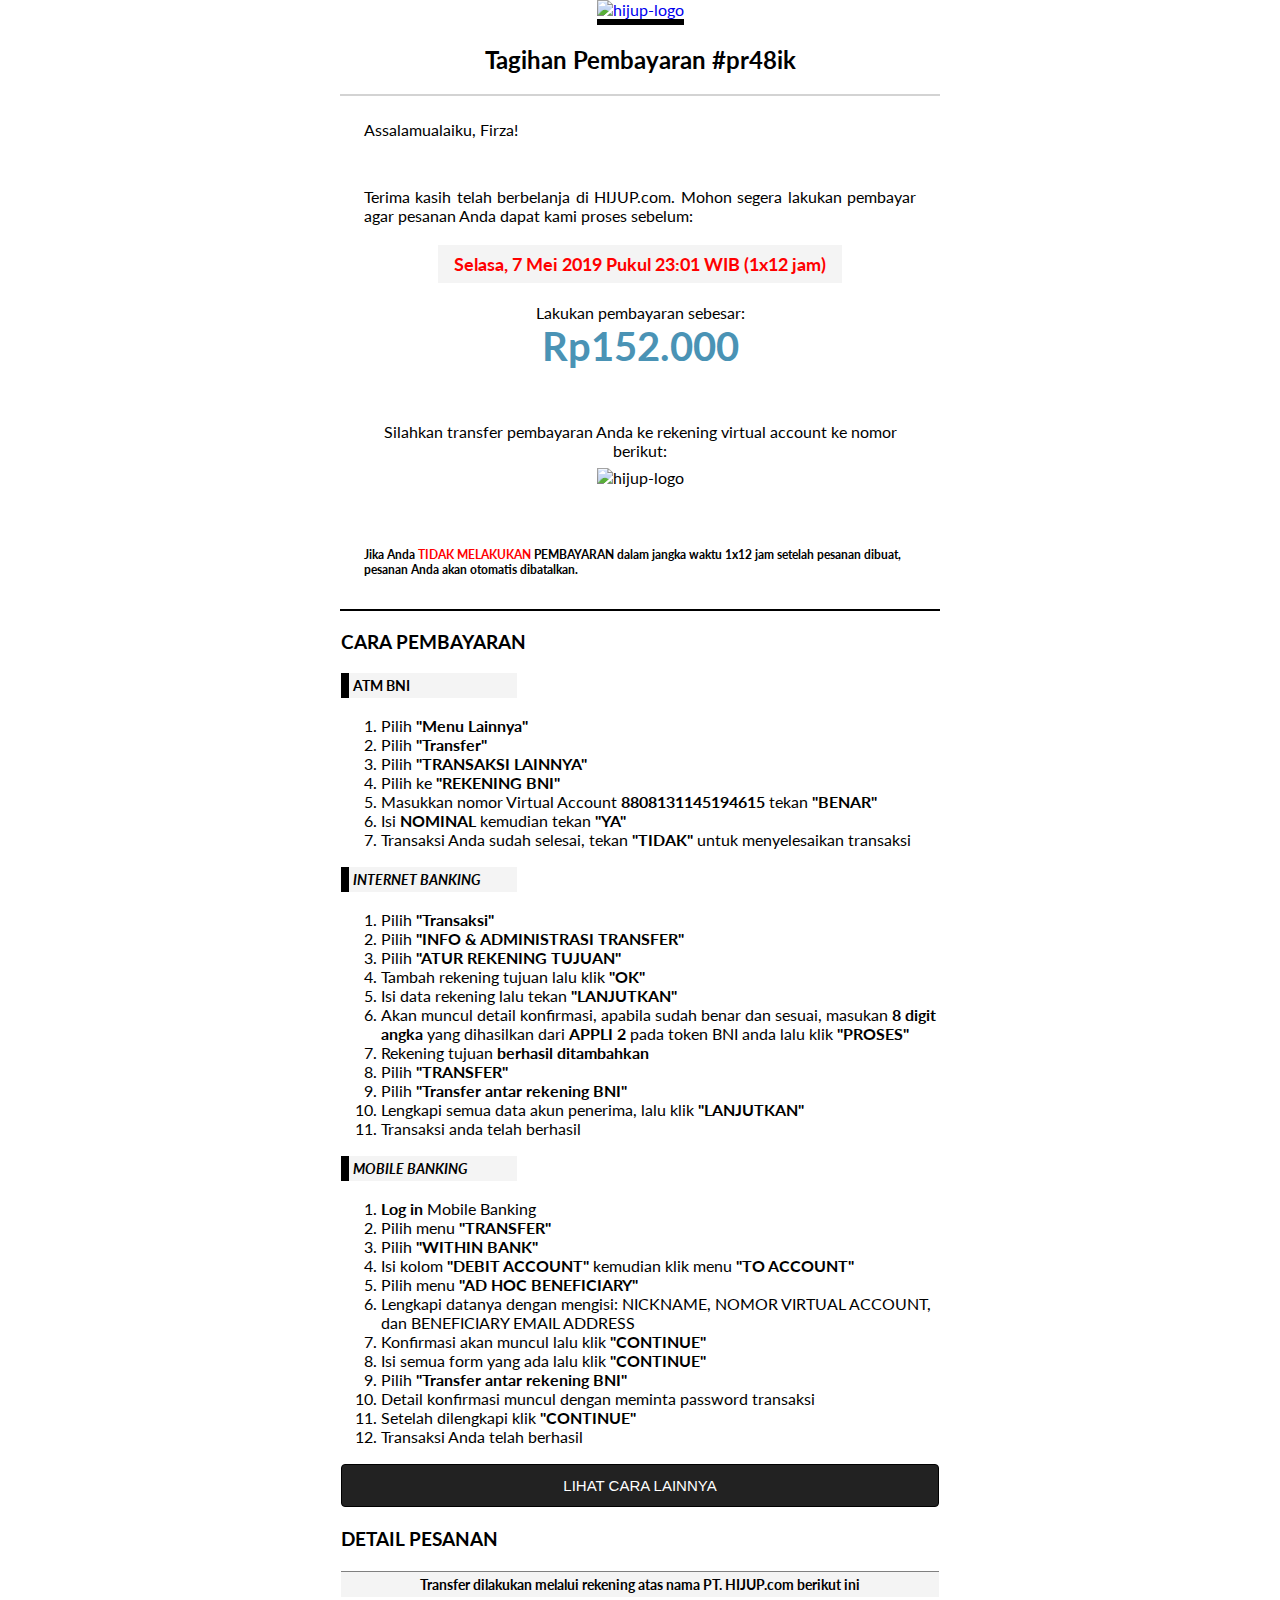
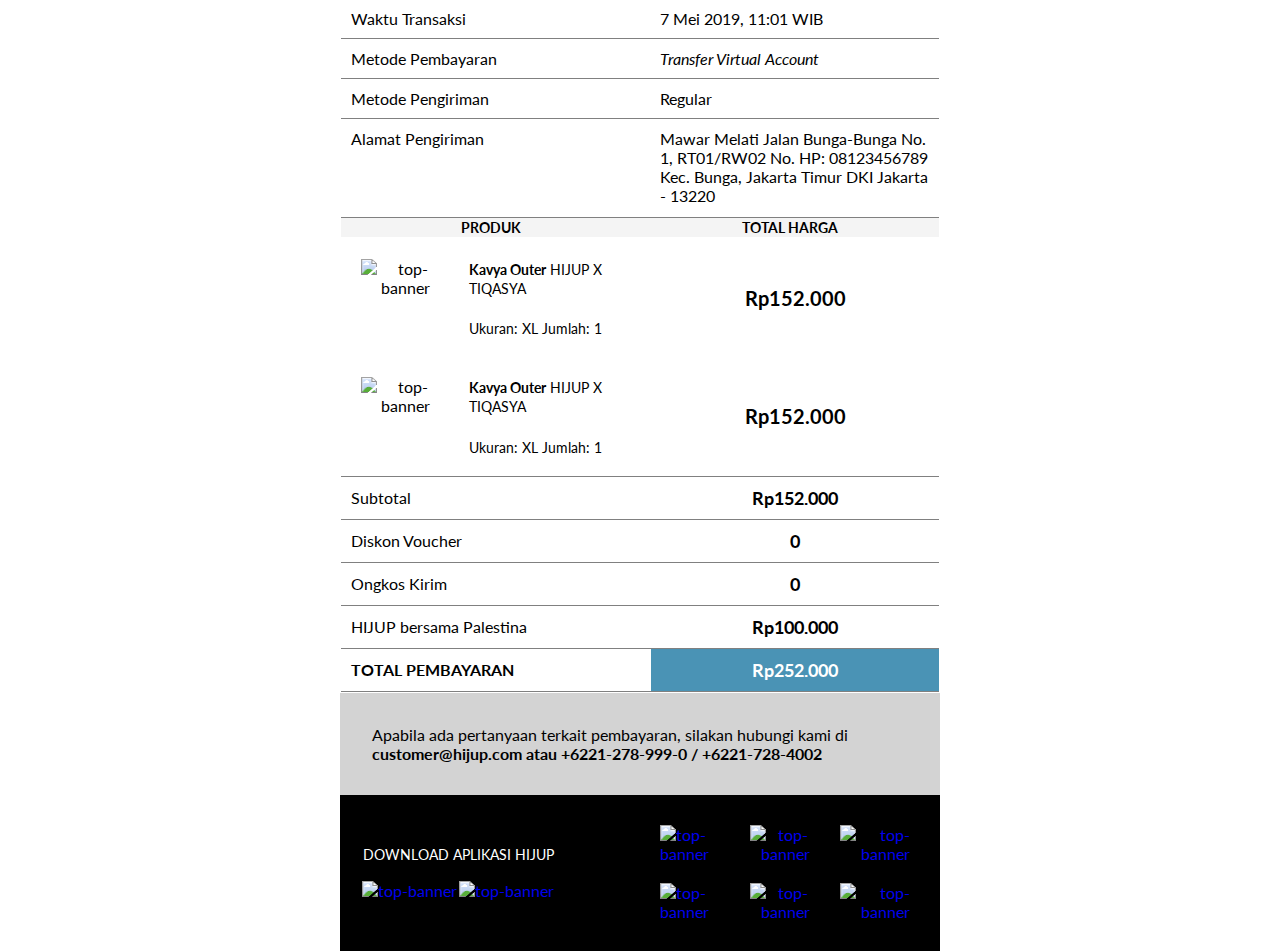
==== new_bank_transfer/bni-va-email.html @ e699a52a "redesign VA email confirmation" ====
<!DOCTYPE html>
<html lang="en" xmlns="http://www.w3.org/1999/xhtml" xmlns:v="urn:schemas-microsoft-com:vml" xmlns:o="urn:schemas-microsoft-com:office:office">

<head>
	<meta charset="utf-8">
	<meta name="viewport" content="width=device-width">
	<meta http-equiv="X-UA-Compatible" content="IE=edge">
	<meta name="x-apple-disable-message-reformatting">
	<title></title>
	<link href="https://fonts.googleapis.com/css?family=Lato:400,700&display=swap" rel="stylesheet">

	<style>
		
		html,
		body {
			margin: 0 auto !important;
			padding: 0 !important;
			height: 100% !important;
			width: 100% !important;
			font-family: sans-serif;
		}

		
		* {
			-ms-text-size-adjust: 100%;
			-webkit-text-size-adjust: 100%;
		}

		
		div[style*="margin: 16px 0"] {
			margin: 0 !important;
		}

		
		table,
		td {
			mso-table-lspace: 0pt !important;
			mso-table-rspace: 0pt !important;
		}

		
		table {
			border-spacing: 0 !important;
			border-collapse: collapse !important;
			table-layout: fixed !important;
			margin: 0 auto !important;
		}

		table table table {
			table-layout: auto;
		}

		
		a {
			text-decoration: none;
		}

		
		img {
			-ms-interpolation-mode: bicubic;
		}

		
		*[x-apple-data-detectors],
		/* iOS */
		.unstyle-auto-detected-links *,
		.aBn {
			border-bottom: 0 !important;
			cursor: default !important;
			color: inherit !important;
			text-decoration: none !important;
			font-size: inherit !important;
			font-family: inherit !important;
			font-weight: inherit !important;
			line-height: inherit !important;
		}
		
		.im {
			color: inherit !important;
		}

		.a6S {
			display: none !important;
			opacity: 0.01 !important;
		}

		/* If the above doesn't work, add a .g-img class to any image in question. */
		img.g-img+div {
			display: none !important;
		}

		@media only screen and (min-device-width: 320px) and (max-device-width: 374px) {
			u~div .email-container {
				min-width: 320px !important;
			}
		}

		
		@media only screen and (min-device-width: 375px) and (max-device-width: 413px) {
			u~div .email-container {
				min-width: 375px !important;
			}
		}

		
		@media only screen and (min-device-width: 414px) {
			u~div .email-container {
				min-width: 414px !important;
			}
		}
	</style>

	<style>

		* {
			font-family: 'Lato', sans-serif;
		}
		
		.button-td,
		.button-a {
			transition: all 100ms ease-in;
		}

		.button-td-primary:hover,
		.button-a-primary:hover {
			background: #555555 !important;
			border-color: #555555 !important;
		}

		
		@media screen and (max-width: 600px) {

			.email-container {
				width: 100% !important;
				margin: auto !important;
			}

			
			.fluid {
				max-width: 100% !important;
				height: auto !important;
				margin-left: auto !important;
				margin-right: auto !important;
			}

			
			.stack-column,
			.stack-column-center {
				display: block !important;
				width: 100% !important;
				max-width: 100% !important;
				direction: ltr !important;
			}

			
			.stack-column-center {
				text-align: center !important;
			}

			
			.center-on-narrow {
				text-align: center !important;
				display: block !important;
				margin-left: auto !important;
				margin-right: auto !important;
				float: none !important;
			}

			table.center-on-narrow {
				display: inline-block !important;
			}
			
				/* why i give every p a 17px? */
			/* .email-container p {
				font-size: 17px !important; 
			} */
		}
	</style>


</head>

<body width="100%" style="margin: 0; padding: 0 !important; mso-line-height-rule: exactly; background-color: #222222;">
	<center style="width: 100%; background-color: #FFFFFF;">
		<!-- Email Header : BEGIN -->
		<table align="center" role="presentation" cellspacing="0" cellpadding="0" border="0" width="600" style="margin: 0 auto;"
		 class="email-container">
			<tr>
				<table align="center" role="presentation" cellspacing="0" cellpadding="0" border="0" style="border-bottom: 6px solid black;">
					<tr>
						<td style="text-align: center;">
							<a href="https://www.hijup.com/id/" target="_blank">
								<img src="https://asset.hijup.com/image/upload/v1539166264/email/hijup-logo-email-reminder.png" alt="hijup-logo"
							 style="max-width: 100%; height: auto;">
							</a>
						</td>
					</tr>
				</table>
			</tr>
		</table>
		<table align="center" role="presentation" cellspacing="0" cellpadding="0" border="0" width="600" style="margin: 0 auto; border-bottom: 2px solid lightgrey;"
		 class="email-container">
			<tr>
				<td style="text-align: center;">
					<h2>Tagihan Pembayaran #pr48ik</h2>
				</td>
			</tr>
		</table> 
		<!-- Email Header : END -->

		<!-- Email Body Greeting : START -->
		<table align="center" role="presentation" cellspacing="0" cellpadding="24" border="0" width="600" style="margin: 0 auto; border-bottom: 2px solid black;"
		 class="email-container">
			<tr>
				<td>Assalamualaiku, Firza!</td>
			</tr>
			<tr>
				<td style="text-align: justify;">Terima kasih telah berbelanja di HIJUP.com. Mohon segera lakukan pembayar agar pesanan Anda dapat kami proses sebelum:</td>
			</tr>
			<tr>
				<td style="text-align: center; color: red; font-size: 18px; font-weight: bold; padding: 4px 8px;">
					<span style="background-color: #f4f4f4; padding: 8px 16px;">Selasa, 7 Mei 2019 Pukul 23:01 WIB (1x12 jam)</span>
				</td>
			</tr>
			<tr>
				<td style="text-align: center;">
					Lakukan pembayaran sebesar:<br>
					<span style="color: #4a93b5; font-size: 40px; font-weight: bold;">Rp152.000<span>
				</td>
      </tr>
      <tr>
        <td>
          <div>
              <table class="table-bank-accounts" cellpadding="4">
                <tr>
                  <td align="center">
                    Silahkan transfer pembayaran Anda ke rekening virtual account ke nomor berikut:
                  </td>
                </tr>
                <tr>
                  <td align="center">
                    <img src="https://asset.hijup.com/image/upload/v1563267420/email/bank-logos/bni-va-acc-number.png" alt="hijup-logo"
                    style="max-width: 100%; height: auto;">
                  </td>
                </tr>
              </table>
            </div>
        </td>
      </tr>
      <tr>
        <td style="padding-top: 32px; padding-bottom: 32px; font-weight: bold; font-size: 12px;">
          Jika Anda <span style="color: red;">TIDAK MELAKUKAN</span> PEMBAYARAN dalam jangka waktu 1x12 jam setelah pesanan dibuat, pesanan Anda akan otomatis dibatalkan.
        </td>
      </tr>
		</table>
    <!-- Email Body Greeting : END -->
    
    <!-- Virtual Account Payment Step : START -->

    <table align="center" role="presentation" cellspacing="0" border="0" width="600" style="margin: 0 auto;"
     class="email-container">
      <tr>
        <td>
          <h3>CARA PEMBAYARAN</h3>
        </td>
      </tr>
      <!-- BNI ATM -->
      <tr>
        <td>
          <div>
            <table align="left">
              <tr>
                <td style="background-color: black; color: white; padding: 4px 4px;"></td>
                <td width="160" style="background-color: #f4f4f4; font-size: 14px; font-weight: bold; padding: 4px 4px;">ATM BNI</td>
              </tr>
            </table>
          </div>
        </td>
      </tr>
      <tr>
        <td>
          <ol>
            <li>Pilih <b>"Menu Lainnya"</b></li>
            <li>Pilih <b>"Transfer"</b></li>
            <li>Pilih <b>"TRANSAKSI LAINNYA"</b></li>
            <li>Pilih ke <b>"REKENING BNI"</b></li>
            <li>Masukkan nomor Virtual Account <b>8808131145194615</b> tekan <b>"BENAR"</b></li>
            <li>Isi <b>NOMINAL</b> kemudian tekan <b>"YA"</b></li>
            <li>Transaksi Anda sudah selesai, tekan <b>"TIDAK"</b> untuk menyelesaikan transaksi</li>
          </ol>
        </td>
      </tr>
      <!-- INTERNET BANKING -->
      <tr>
        <td>
          <div>
            <table align="left">
              <tr>
                <td style="background-color: black; color: white; padding: 4px 4px;"></td>
                <td width="160" style="background-color: #f4f4f4; font-size: 14px; font-weight: bold; padding: 4px 4px;"><i>INTERNET BANKING</i></td>
              </tr>
            </table>
          </div>
        </td>
      </tr>
      <tr>
        <td>
          <ol>
            <li>Pilih <b>"Transaksi"</b></li>
            <li>Pilih <b>"INFO & ADMINISTRASI TRANSFER"</b></li>
            <li>Pilih <b>"ATUR REKENING TUJUAN"</b></li>
            <li>Tambah rekening tujuan lalu klik <b>"OK"</b></li>
            <li>Isi data rekening lalu tekan <b>"LANJUTKAN"</b></li>
            <li>Akan muncul detail konfirmasi, apabila sudah benar dan sesuai, masukan <b>8 digit angka</b> yang dihasilkan dari <b>APPLI 2</b> pada token BNI anda lalu klik <b>"PROSES"</b></li>
            <li>Rekening tujuan <b>berhasil ditambahkan</b></li>
            <li>Pilih <b>"TRANSFER"</b></li>
            <li>Pilih <b>"Transfer antar rekening BNI"</b></li>
            <li>Lengkapi semua data akun penerima, lalu klik <b>"LANJUTKAN"</b></li>
            <li>Transaksi anda telah berhasil</li>
          </ol>
        </td>
      </tr>
      <!-- INTERNET BANKING -->
      <tr>
        <td>
          <div>
            <table align="left">
              <tr>
                <td style="background-color: black; color: white; padding: 4px 4px;"></td>
                <td width="160" style="background-color: #f4f4f4; font-size: 14px; font-weight: bold; padding: 4px 4px;"><i>MOBILE BANKING</i></td>
              </tr>
            </table>
          </div>
        </td>
      </tr>
      <tr>
        <td>
          <ol>
            <li><b>Log in</b> Mobile Banking</li>
            <li>Pilih menu <b>"TRANSFER"</b></li>
            <li>Pilih <b>"WITHIN BANK"</b></li>
            <li>Isi kolom <b>"DEBIT ACCOUNT"</b> kemudian klik menu <b>"TO ACCOUNT"</b></li>
            <li>Pilih menu <b>"AD HOC BENEFICIARY"</b></li>
            <li>Lengkapi datanya dengan mengisi: NICKNAME, NOMOR VIRTUAL ACCOUNT, dan BENEFICIARY EMAIL ADDRESS</li>
            <li>Konfirmasi akan muncul lalu klik <b>"CONTINUE"</b></li>
            <li>Isi semua form yang ada lalu klik <b>"CONTINUE"</b></li>
            <li>Pilih <b>"Transfer antar rekening BNI"</b></li>
            <li>Detail konfirmasi muncul dengan meminta password transaksi</li>
            <li>Setelah dilengkapi klik <b>"CONTINUE"</b></li>
            <li>Transaksi Anda telah berhasil</li>
          </ol>
        </td>
      </tr>
      <tr>
        <td style="text-align: center;">
          <a class="button-td button-td-primary" href="#" style="background: #222222; border: 1px solid #000000; font-family: sans-serif; font-size: 15px; line-height: 15px; text-decoration: none; padding: 13px 17px; color: #ffffff; display: block; border-radius: 4px;">
            LIHAT CARA LAINNYA
          </a>
        </td>
      </tr>

    </table>

    <!-- Virtual Account Payment Step : END -->

		<!-- Order Detail : START -->
		<table align="center" role="presentation" cellspacing="0" border="0" width="600" style="margin: 0 auto;"
		 class="email-container">
			<tr>
				<td>
					<h3>DETAIL PESANAN</h3>
				</td>
			</tr>
			<tr>
				<td>
					<div>
						<table style="width: 100%; text-align: center;">
							<tr>
								<td style="background-color: #f4f4f4; font-size: 14px; font-weight: bold; padding: 4px 4px; border-top: 1px solid gray;">Transfer dilakukan melalui rekening atas nama PT. HIJUP.com berikut ini</td>
							</tr>
						</table>
					</div>
				</td>
			</tr>
			<tr>
				<td>
					<div>
						<table class="table-bank-accounts" cellpadding="10">
							<tr style="border-bottom: 1px solid gray;">
								<td style="width: 50%;">
									Waktu Transaksi
								<td>
								<td style="width: 50%">
									7 Mei 2019, 11:01 WIB
								</td>
							</tr>
							<tr style="border-bottom: 1px solid gray;">
								<td style="width: 50%;">
									Metode Pembayaran
								<td>
								<td style="width: 50%;">
									<i>Transfer Virtual Account</i>
								</td>
							</tr>
							<tr style="border-bottom: 1px solid gray;">
								<td style="width: 50%;">
									Metode Pengiriman
								<td>
								<td style="width: 50%">
									Regular
								</td>
							</tr>
							<tr>
								<td style="width: 50%; vertical-align: top;">
									Alamat Pengiriman
								<td>
								<td style="width: 50%;">
									Mawar Melati Jalan Bunga-Bunga No. 1, RT01/RW02 No. HP: 08123456789 Kec. Bunga, Jakarta Timur DKI Jakarta - 13220
								</td>
							</tr>
						</table>
					</div>
				</td>
			</tr>
			<tr>
				<td>
					<div>
						<table style="width: 100%; text-align: center;">
							<tr style="background-color: #f4f4f4; font-size: 14px; font-weight: bold; padding: 4px 4px; border-top: 1px solid gray;">
								<th>PRODUK</th>
								<th>TOTAL HARGA</th>
							</tr>
						</table>
					</div>
				</td>
			</tr>
			<tr>
				<td>
					<div>
						<table class="table-bank-accounts" cellpadding="10">
							<!-- Product info and price : START -->
							<tr>
								<td style="width: 50%;">
									<div>
										<table style="display: block; margin: 0 !important;" cellpadding="10">
											<tr>
												<td width="40%" style="text-align: center; vertical-align: top;">
													<img src="https://asset.hijup.com/image/upload/v1539166264/email/customer_product_dummy_photo.png" alt="top-banner"
													 style="max-width: 100%; height: auto;">
												</td>
												<td width="60%" style="vertical-align: top;">
													<span style="font-size: 14px; font-weight: bold;">Kavya Outer</span>
													<span style="font-size: 14px;">HIJUP X TIQASYA</span>
													<h1></h1>
													<span style="font-size: 14px;">Ukuran: XL</span>
													<span style="font-size: 14px;">Jumlah: 1</span>
												</td>
											</tr>
										</table>
									</div>
								<td>
								<td style="width: 50%; font-size: 20px; font-weight: bold; text-align: center;">
									Rp152.000
								</td>
							</tr>
							<!-- Product info and price : END -->
							<!-- Product info and price : START -->
							<tr>
								<td style="width: 50%;">
									<div>
										<table style="display: block; margin: 0 !important;" cellpadding="10">
											<tr>
												<td width="40%" style="text-align: center; vertical-align: top;">
													<img src="https://asset.hijup.com/image/upload/v1539166264/email/customer_product_dummy_photo.png" alt="top-banner"
														style="max-width: 100%; height: auto;">
												</td>
												<td width="60%" style="vertical-align: top;">
													<span style="font-size: 14px; font-weight: bold;">Kavya Outer</span>
													<span style="font-size: 14px;">HIJUP X TIQASYA</span>
													<h1></h1>
													<span style="font-size: 14px;">Ukuran: XL</span>
													<span style="font-size: 14px;">Jumlah: 1</span>
												</td>
											</tr>
										</table>
									</div>
								<td>
								<td style="width: 50%; font-size: 20px; font-weight: bold; text-align: center;">
									Rp152.000
								</td>
							</tr>
							<!-- Product info and price : END -->
							<tr style="border-bottom: 1px solid gray; border-top: 1px solid gray;">
								<td style="width: 50%;">
									Subtotal
								<td>
								<td style="width: 50%; text-align: center;">
									<span style="font-size: 18px; font-weight: bold;">Rp152.000</span>
								</td>
							</tr>
							<tr style="border-bottom: 1px solid gray;">
								<td style="width: 50%;">
									Diskon Voucher
								<td>
								<td style="width: 50%; text-align: center;">
										<span style="font-size: 18px; font-weight: bold;">
											0
										</span>
								</td>
							</tr>
							<tr style="border-bottom: 1px solid gray;">
								<td style="width: 50%;">
									Ongkos Kirim
								<td>
								<td style="width: 50%; text-align: center;">
									<span style="font-size: 18px; font-weight: bold;">
										0
									</span>
								</td>
							</tr>
							<tr style="border-bottom: 1px solid gray;">
								<td style="width: 50%;">
									HIJUP bersama Palestina
								<td>
								<td style="width: 50%; text-align: center;">
									<span style="font-size: 18px; font-weight: bold;">
										Rp100.000
									</span>
								</td>
							</tr>
							<!-- Total -->
							<tr style="border-bottom: 1px solid gray;">
								<td style="width: 50%; font-weight: bold;">
									TOTAL PEMBAYARAN
								<td>
								<td style="width: 50%; background-color: #4a93b5; color: white; text-align: center;">
									<span style="font-size: 18px; font-weight: bold;">
										Rp252.000
									</span>
								</td>
							</tr>
						</table>
					</div>
				</td>
			</tr>
		</table>
		<!-- Order Detail : END -->

		<!-- New Email Footer : START -->

		<table align="center" role="presentation" cellspacing="0" cellpadding="10" border="0" width="600" style="margin: 0 auto;" class="email-container">
			<tr>
				<td style="padding: 32px; background-color: lightgray;">
					Apabila ada pertanyaan terkait pembayaran, silakan hubungi kami di <b>customer@hijup.com atau +6221-278-999-0 / +6221-728-4002</b>
				</td>
			</tr>
			<tr style="background-color: black;">
				<td>
					<div>
						<table class="table-bank-accounts" cellpadding="10">
							<tr>
								<!-- Download HIJUP app title -->
								<td style="width: 50%;">
									<div>
										<table style="display: block; margin: 0 !important;">
											<tr>
												<td align="center" style="padding-bottom: 16px;">
													<span style="font-size: 14px; color: white;">
														DOWNLOAD APLIKASI HIJUP
													</span>
												</td>
											</tr>
											<tr>
												<td>
													<div>
														<table style="display: block; margin: 0 !important;">
															<tr>
																<td align="center">
																		<a href="https://itunes.apple.com/id/app/hijup/id1050544944?mt=8" target="_blank">
																			<img src="https://asset.hijup.com/image/upload/v1539258322/email/app-store-banner.png" alt="top-banner"
																				style="width: 80%; height: auto;">
																		</a>
																</td>
																<td align="center">
																	<a href="https://play.google.com/store/apps/details?id=com.hijup.mobile&hl=en" target="_blank">
																		<img src="https://asset.hijup.com/image/upload/v1539258322/email/google-play-banner.png" alt="top-banner"
																			style="width: 80%; height: auto;">
																	</a>
																</td>
															</tr>
														</table>
													</div>
												</td>
											</tr>
										</table>
									</div>
								</td>
								<!-- Social media badges -->
								<td style="width: 50%;">
									<div>
										<table style="display: block; margin: 0 !important;" cellpadding="10">
											<tr>
												<td>
													<a href="https://www.facebook.com/HIJUPcom/" target="_blank">
														<img src="https://asset.hijup.com/image/upload/v1539243438/email/facebook-socmed-account.png" alt="top-banner"
															style="width: 60%; height: auto;">
													</a>
												</td>
												<td align="center">
													<a href="https://www.facebook.com/HIJUPcom/" target="_blank">
														<img src="https://asset.hijup.com/image/upload/v1539243438/email/facebook-socmed-account.png" alt="top-banner"
															style="width: 60%; height: auto;">
													</a>
												</td>
												<td align="right">
													<a href="https://www.facebook.com/HIJUPcom/" target="_blank">
														<img src="https://asset.hijup.com/image/upload/v1539243438/email/facebook-socmed-account.png" alt="top-banner"
															style="width: 60%; height: auto;">
													</a>
												</td>
											</tr>
											<tr>
												<td>
													<a href="https://www.facebook.com/HIJUPcom/" target="_blank">
														<img src="https://asset.hijup.com/image/upload/v1539243438/email/facebook-socmed-account.png" alt="top-banner"
															style="width: 60%; height: auto;">
													</a>
												</td>
												<td align="center">
													<a href="https://www.facebook.com/HIJUPcom/" target="_blank">
														<img src="https://asset.hijup.com/image/upload/v1539243438/email/facebook-socmed-account.png" alt="top-banner"
															style="width: 60%; height: auto;">
													</a>
												</td>
												<td align="right">
													<a href="https://www.facebook.com/HIJUPcom/" target="_blank">
														<img src="https://asset.hijup.com/image/upload/v1539243438/email/facebook-socmed-account.png" alt="top-banner"
															style="width: 60%; height: auto;">
													</a>
												</td>
											</tr>

										</table>
									</div>
								</td>
							</tr>
						</table>
					</div>
				</td>
			</tr>
		</table>

		<!-- New Email Footer : END -->
	</center>
</body>

</html>
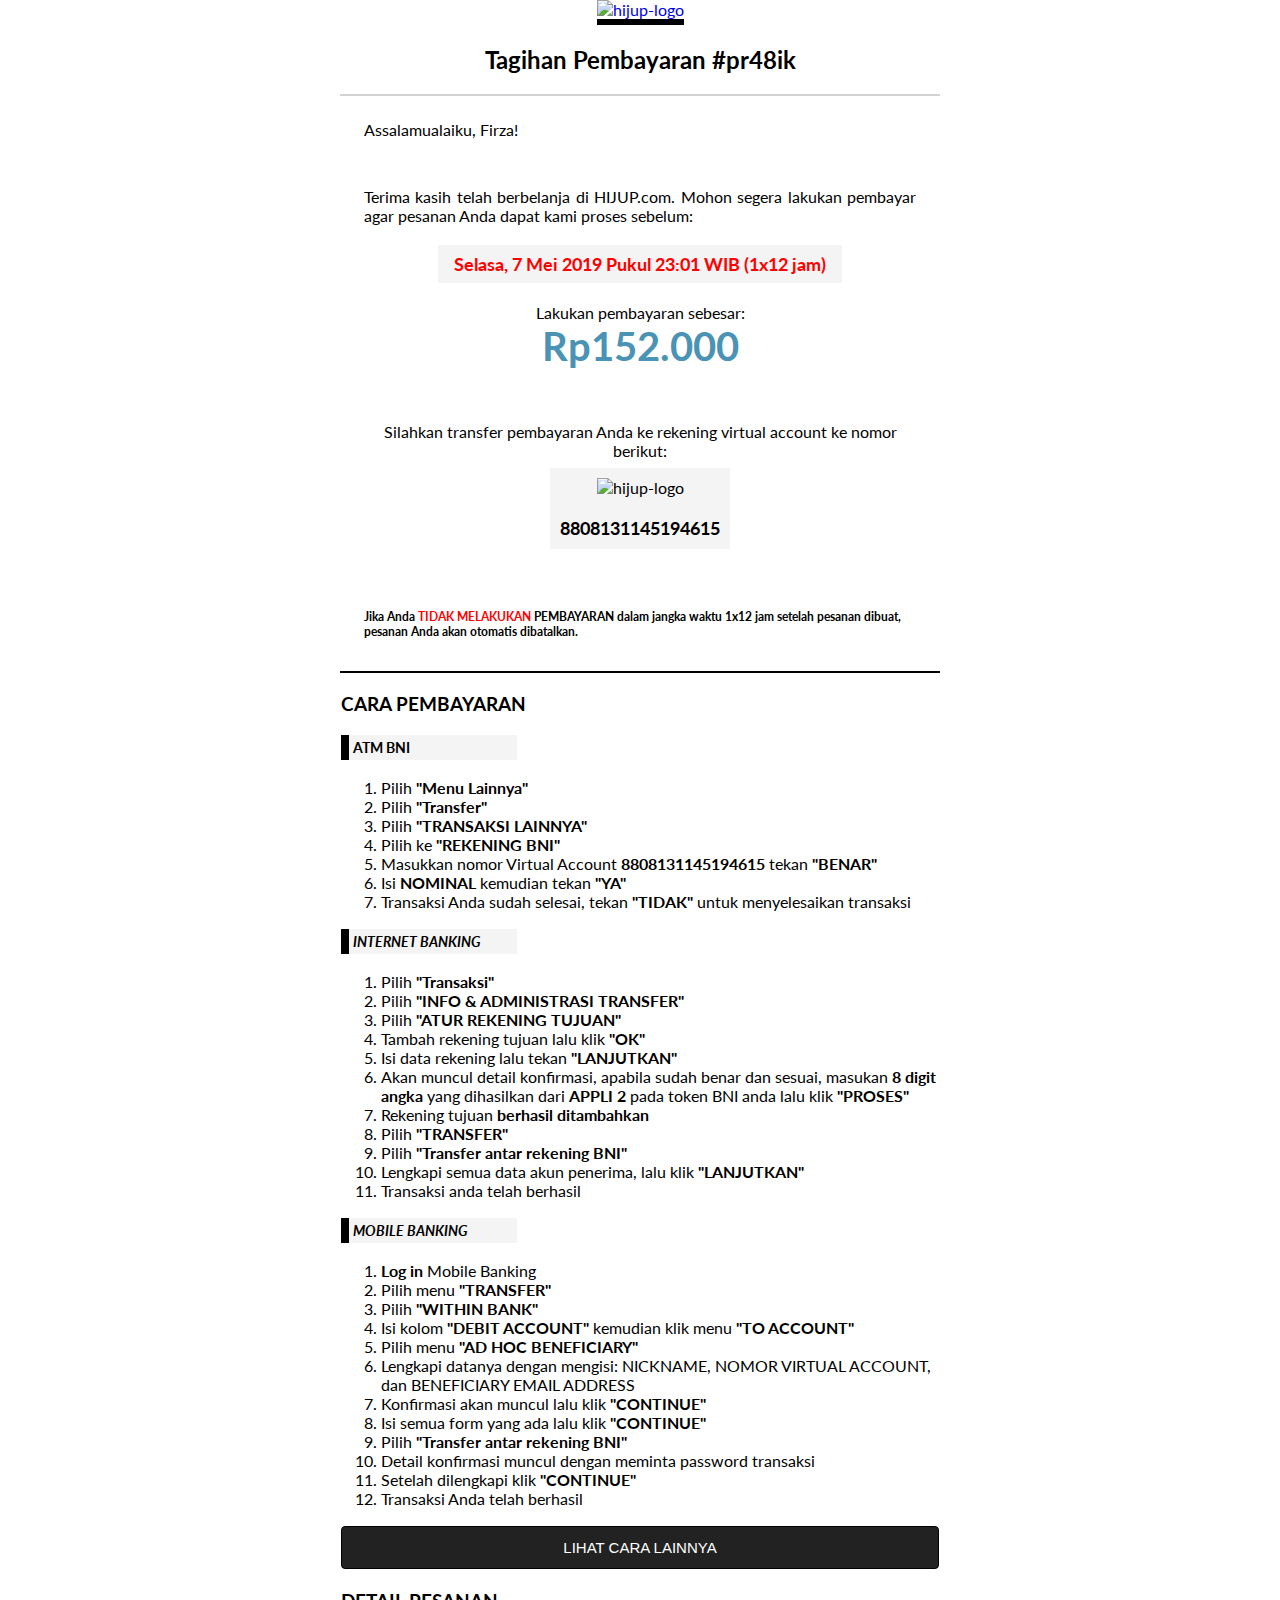
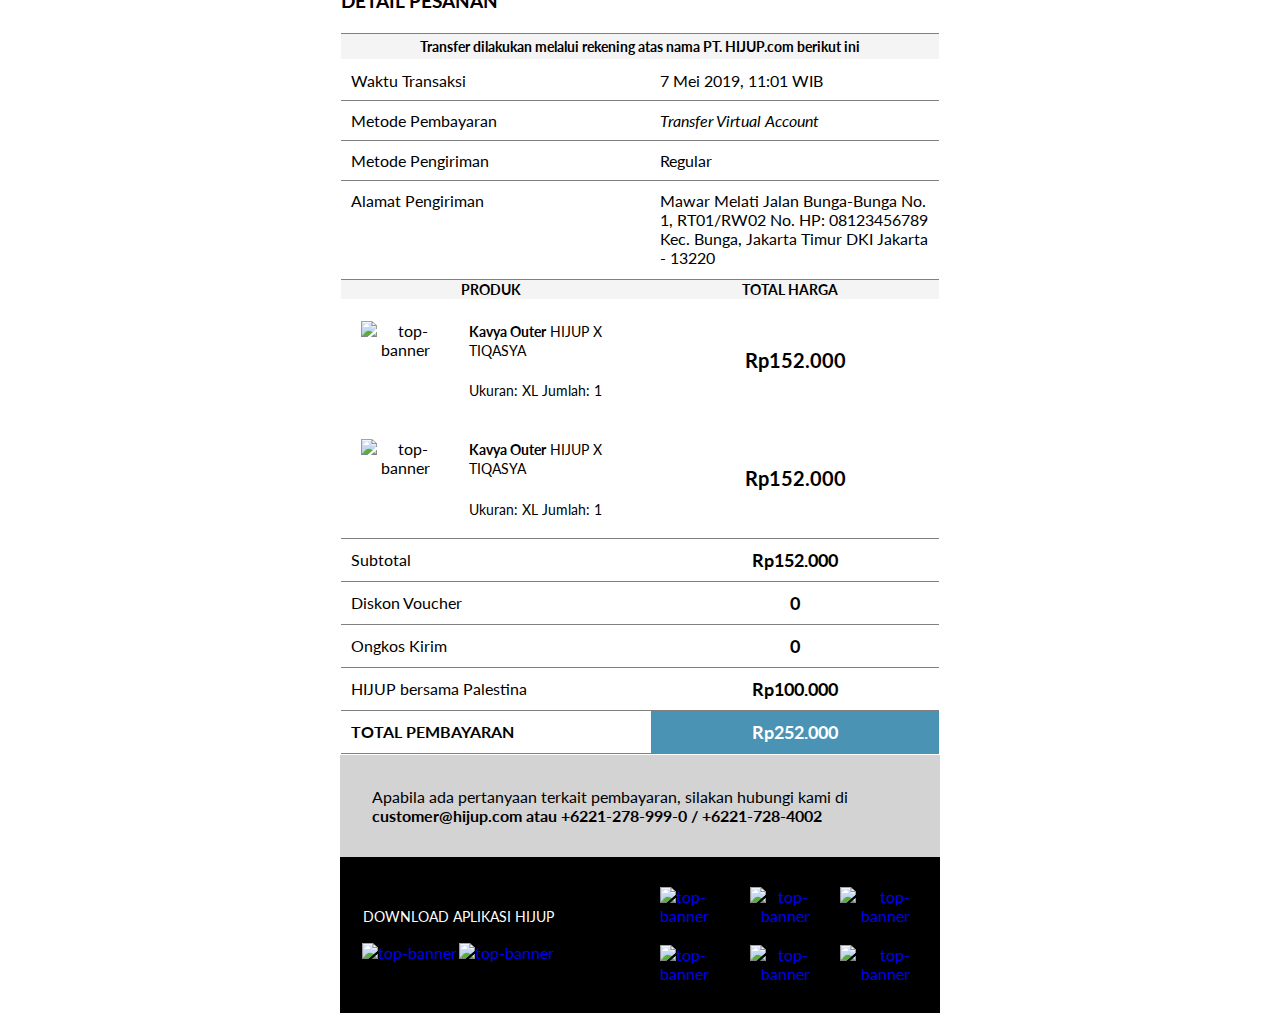
==== commit bbb91662: "revision" ====
--- a/new_bank_transfer/bni-va-email.html
+++ b/new_bank_transfer/bni-va-email.html
@@ -238,10 +238,21 @@
                   </td>
                 </tr>
                 <tr>
-                  <td align="center">
-                    <img src="https://asset.hijup.com/image/upload/v1563267420/email/bank-logos/bni-va-acc-number.png" alt="hijup-logo"
-                    style="max-width: 100%; height: auto;">
-                  </td>
+                  <td>
+										<table style="background-color: #f4f4f4;" cellpadding="10">
+											<tr>
+												<td align="center">
+													<img src="https://asset.hijup.com/image/upload/v1563274448/email/bank-logos/bni-logo-va.png" alt="hijup-logo"
+													style="max-width: 100%; height: auto;">
+												</td>
+											</tr>
+											<tr>
+												<td align="center" style="font-size: 18px; font-weight: bold;">
+													8808131145194615
+												</td>
+											</tr>
+										</table>
+									</td>
                 </tr>
               </table>
             </div>
@@ -607,34 +618,34 @@
 													</a>
 												</td>
 												<td align="center">
-													<a href="https://www.facebook.com/HIJUPcom/" target="_blank">
-														<img src="https://asset.hijup.com/image/upload/v1539243438/email/facebook-socmed-account.png" alt="top-banner"
+													<a href="https://www.instagram.com/hijup/?hl=en" target="_blank">
+														<img src="https://asset.hijup.com/image/upload/v1539243438/email/instagram-socmed-account.png" alt="top-banner"
 															style="width: 60%; height: auto;">
 													</a>
 												</td>
 												<td align="right">
-													<a href="https://www.facebook.com/HIJUPcom/" target="_blank">
-														<img src="https://asset.hijup.com/image/upload/v1539243438/email/facebook-socmed-account.png" alt="top-banner"
+													<a href="https://www.youtube.com/channel/UCcvWoB7OjAwAHuwUj6fQ66Q" target="_blank">
+														<img src="https://asset.hijup.com/image/upload/v1539243438/email/youtube-socmed-account.png" alt="top-banner"
 															style="width: 60%; height: auto;">
 													</a>
 												</td>
 											</tr>
 											<tr>
 												<td>
-													<a href="https://www.facebook.com/HIJUPcom/" target="_blank">
-														<img src="https://asset.hijup.com/image/upload/v1539243438/email/facebook-socmed-account.png" alt="top-banner"
+													<a href="https://twitter.com/HIJUP?ref_src=twsrc%5Egoogle%7Ctwcamp%5Eserp%7Ctwgr%5Eauthor" target="_blank">
+														<img src="https://asset.hijup.com/image/upload/v1539243438/email/twitter-socmed-account.png" alt="top-banner"
 															style="width: 60%; height: auto;">
 													</a>
 												</td>
 												<td align="center">
-													<a href="https://www.facebook.com/HIJUPcom/" target="_blank">
-														<img src="https://asset.hijup.com/image/upload/v1539243438/email/facebook-socmed-account.png" alt="top-banner"
+													<a href="https://www.linkedin.com/company/hijup" target="_blank">
+														<img src="https://asset.hijup.com/image/upload/v1539243438/email/linkedin-socmed-account.png" alt="top-banner"
 															style="width: 60%; height: auto;">
 													</a>
 												</td>
 												<td align="right">
-													<a href="https://www.facebook.com/HIJUPcom/" target="_blank">
-														<img src="https://asset.hijup.com/image/upload/v1539243438/email/facebook-socmed-account.png" alt="top-banner"
+													<a href="https://line.me/R/ti/p/@usg8207g" target="_blank">
+														<img src="https://asset.hijup.com/image/upload/v1539243438/email/line-socmed-account.png" alt="top-banner"
 															style="width: 60%; height: auto;">
 													</a>
 												</td>
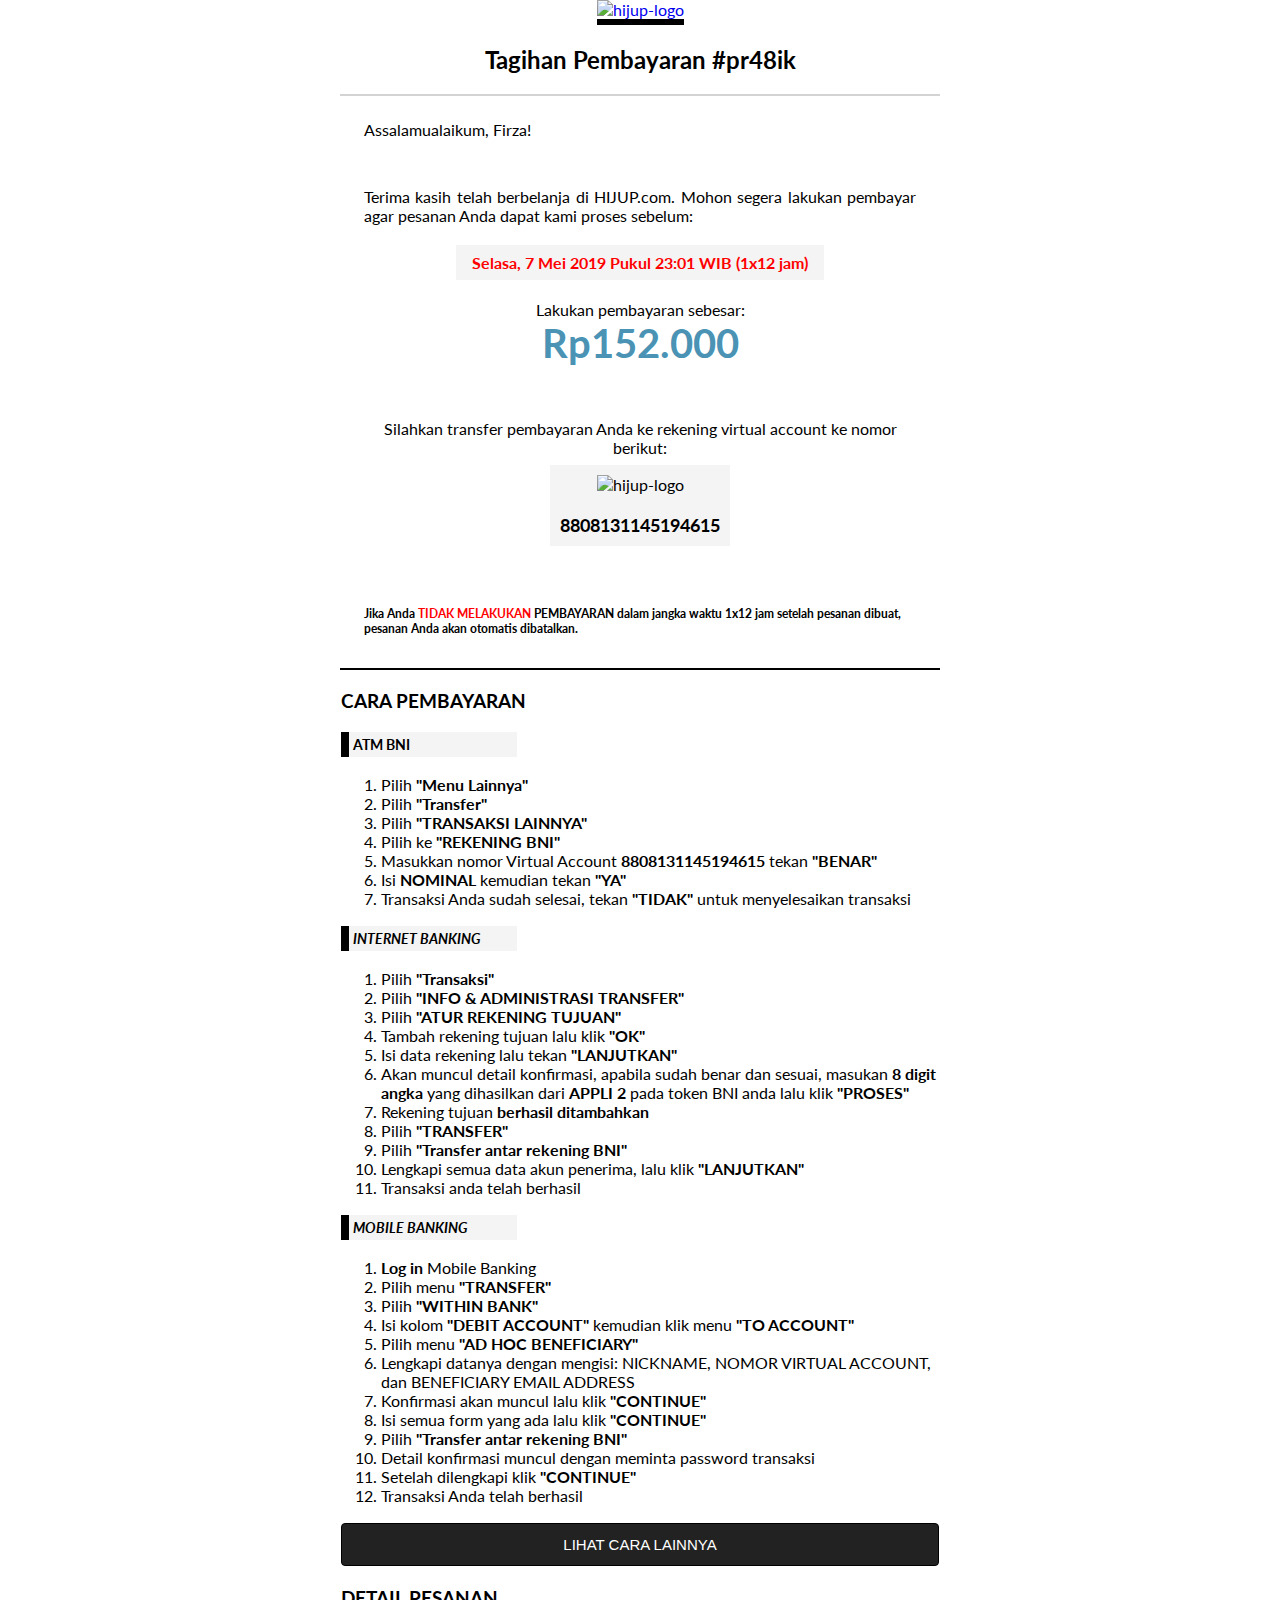
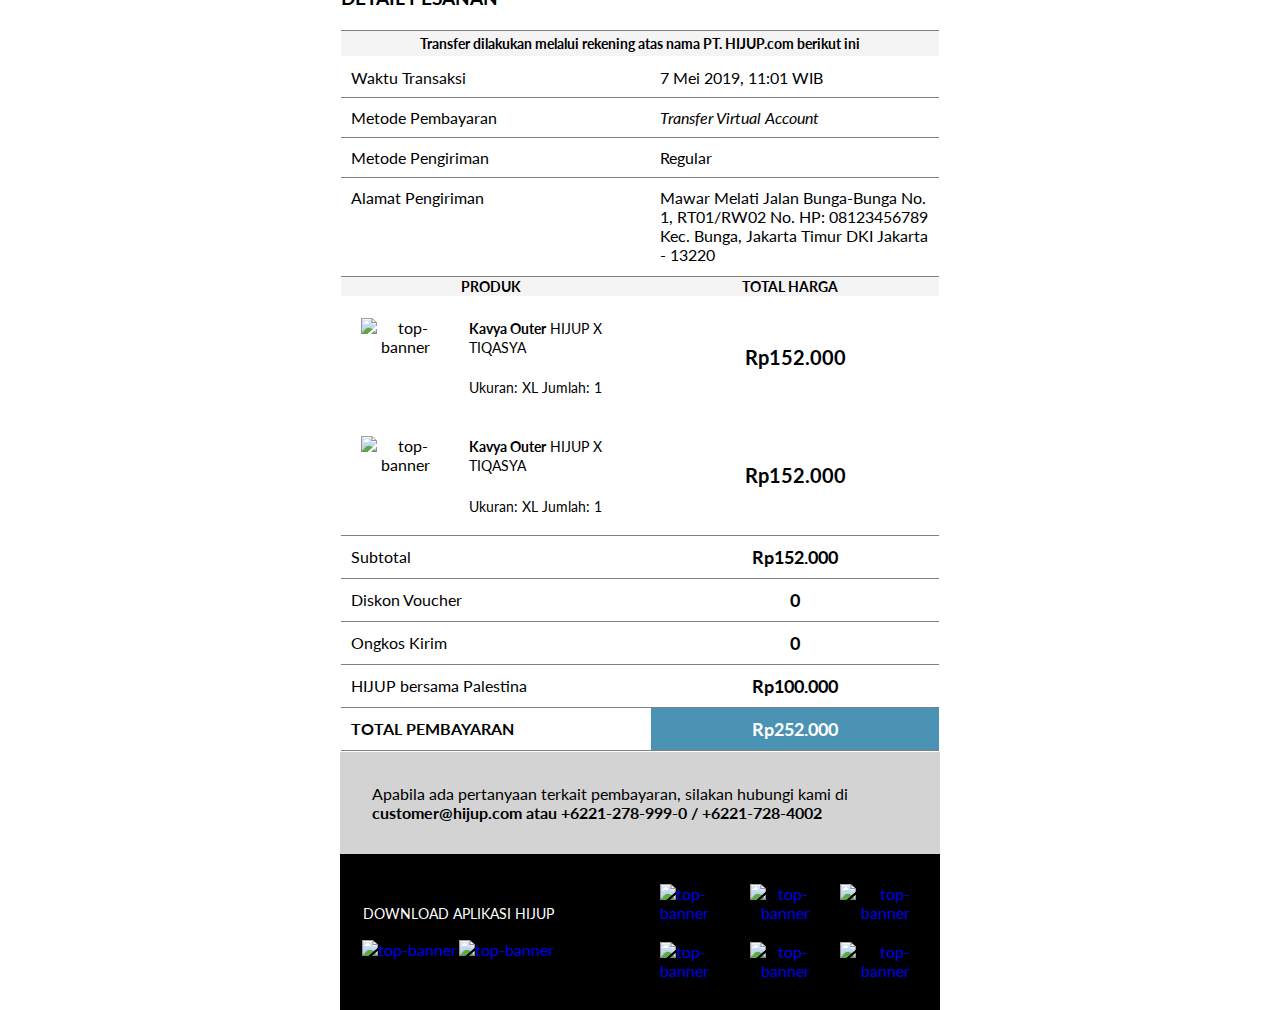
==== commit efa1d904: "fix typo and assets" ====
--- a/new_bank_transfer/bni-va-email.html
+++ b/new_bank_transfer/bni-va-email.html
@@ -212,13 +212,13 @@
 		<table align="center" role="presentation" cellspacing="0" cellpadding="24" border="0" width="600" style="margin: 0 auto; border-bottom: 2px solid black;"
 		 class="email-container">
 			<tr>
-				<td>Assalamualaiku, Firza!</td>
+				<td>Assalamualaikum, Firza!</td>
 			</tr>
 			<tr>
 				<td style="text-align: justify;">Terima kasih telah berbelanja di HIJUP.com. Mohon segera lakukan pembayar agar pesanan Anda dapat kami proses sebelum:</td>
 			</tr>
 			<tr>
-				<td style="text-align: center; color: red; font-size: 18px; font-weight: bold; padding: 4px 8px;">
+				<td style="text-align: center; color: red; font-weight: bold; padding: 4px 8px;">
 					<span style="background-color: #f4f4f4; padding: 8px 16px;">Selasa, 7 Mei 2019 Pukul 23:01 WIB (1x12 jam)</span>
 				</td>
 			</tr>
@@ -588,13 +588,13 @@
 															<tr>
 																<td align="center">
 																		<a href="https://itunes.apple.com/id/app/hijup/id1050544944?mt=8" target="_blank">
-																			<img src="https://asset.hijup.com/image/upload/v1539258322/email/app-store-banner.png" alt="top-banner"
+																			<img src="https://asset.hijup.com/image/upload/v1563409172/email/app-store-banner.svg" alt="top-banner"
 																				style="width: 80%; height: auto;">
 																		</a>
 																</td>
 																<td align="center">
 																	<a href="https://play.google.com/store/apps/details?id=com.hijup.mobile&hl=en" target="_blank">
-																		<img src="https://asset.hijup.com/image/upload/v1539258322/email/google-play-banner.png" alt="top-banner"
+																		<img src="https://asset.hijup.com/image/upload/v1563409172/email/google-play-banner.svg" alt="top-banner"
 																			style="width: 80%; height: auto;">
 																	</a>
 																</td>
@@ -613,19 +613,19 @@
 											<tr>
 												<td>
 													<a href="https://www.facebook.com/HIJUPcom/" target="_blank">
-														<img src="https://asset.hijup.com/image/upload/v1539243438/email/facebook-socmed-account.png" alt="top-banner"
+														<img src="https://asset.hijup.com/image/upload/v1539243438/email/facebook-socmed-account.svg" alt="top-banner"
 															style="width: 60%; height: auto;">
 													</a>
 												</td>
 												<td align="center">
 													<a href="https://www.instagram.com/hijup/?hl=en" target="_blank">
-														<img src="https://asset.hijup.com/image/upload/v1539243438/email/instagram-socmed-account.png" alt="top-banner"
+														<img src="https://asset.hijup.com/image/upload/v1539243438/email/instagram-socmed-account.svg" alt="top-banner"
 															style="width: 60%; height: auto;">
 													</a>
 												</td>
 												<td align="right">
 													<a href="https://www.youtube.com/channel/UCcvWoB7OjAwAHuwUj6fQ66Q" target="_blank">
-														<img src="https://asset.hijup.com/image/upload/v1539243438/email/youtube-socmed-account.png" alt="top-banner"
+														<img src="https://asset.hijup.com/image/upload/v1539243438/email/youtube-socmed-account.svg" alt="top-banner"
 															style="width: 60%; height: auto;">
 													</a>
 												</td>
@@ -633,19 +633,19 @@
 											<tr>
 												<td>
 													<a href="https://twitter.com/HIJUP?ref_src=twsrc%5Egoogle%7Ctwcamp%5Eserp%7Ctwgr%5Eauthor" target="_blank">
-														<img src="https://asset.hijup.com/image/upload/v1539243438/email/twitter-socmed-account.png" alt="top-banner"
+														<img src="https://asset.hijup.com/image/upload/v1539243438/email/twitter-socmed-account.svg" alt="top-banner"
 															style="width: 60%; height: auto;">
 													</a>
 												</td>
 												<td align="center">
 													<a href="https://www.linkedin.com/company/hijup" target="_blank">
-														<img src="https://asset.hijup.com/image/upload/v1539243438/email/linkedin-socmed-account.png" alt="top-banner"
+														<img src="https://asset.hijup.com/image/upload/v1539243438/email/linkedin-socmed-account.svg" alt="top-banner"
 															style="width: 60%; height: auto;">
 													</a>
 												</td>
 												<td align="right">
 													<a href="https://line.me/R/ti/p/@usg8207g" target="_blank">
-														<img src="https://asset.hijup.com/image/upload/v1539243438/email/line-socmed-account.png" alt="top-banner"
+														<img src="https://asset.hijup.com/image/upload/v1539243438/email/line-socmed-account.svg" alt="top-banner"
 															style="width: 60%; height: auto;">
 													</a>
 												</td>
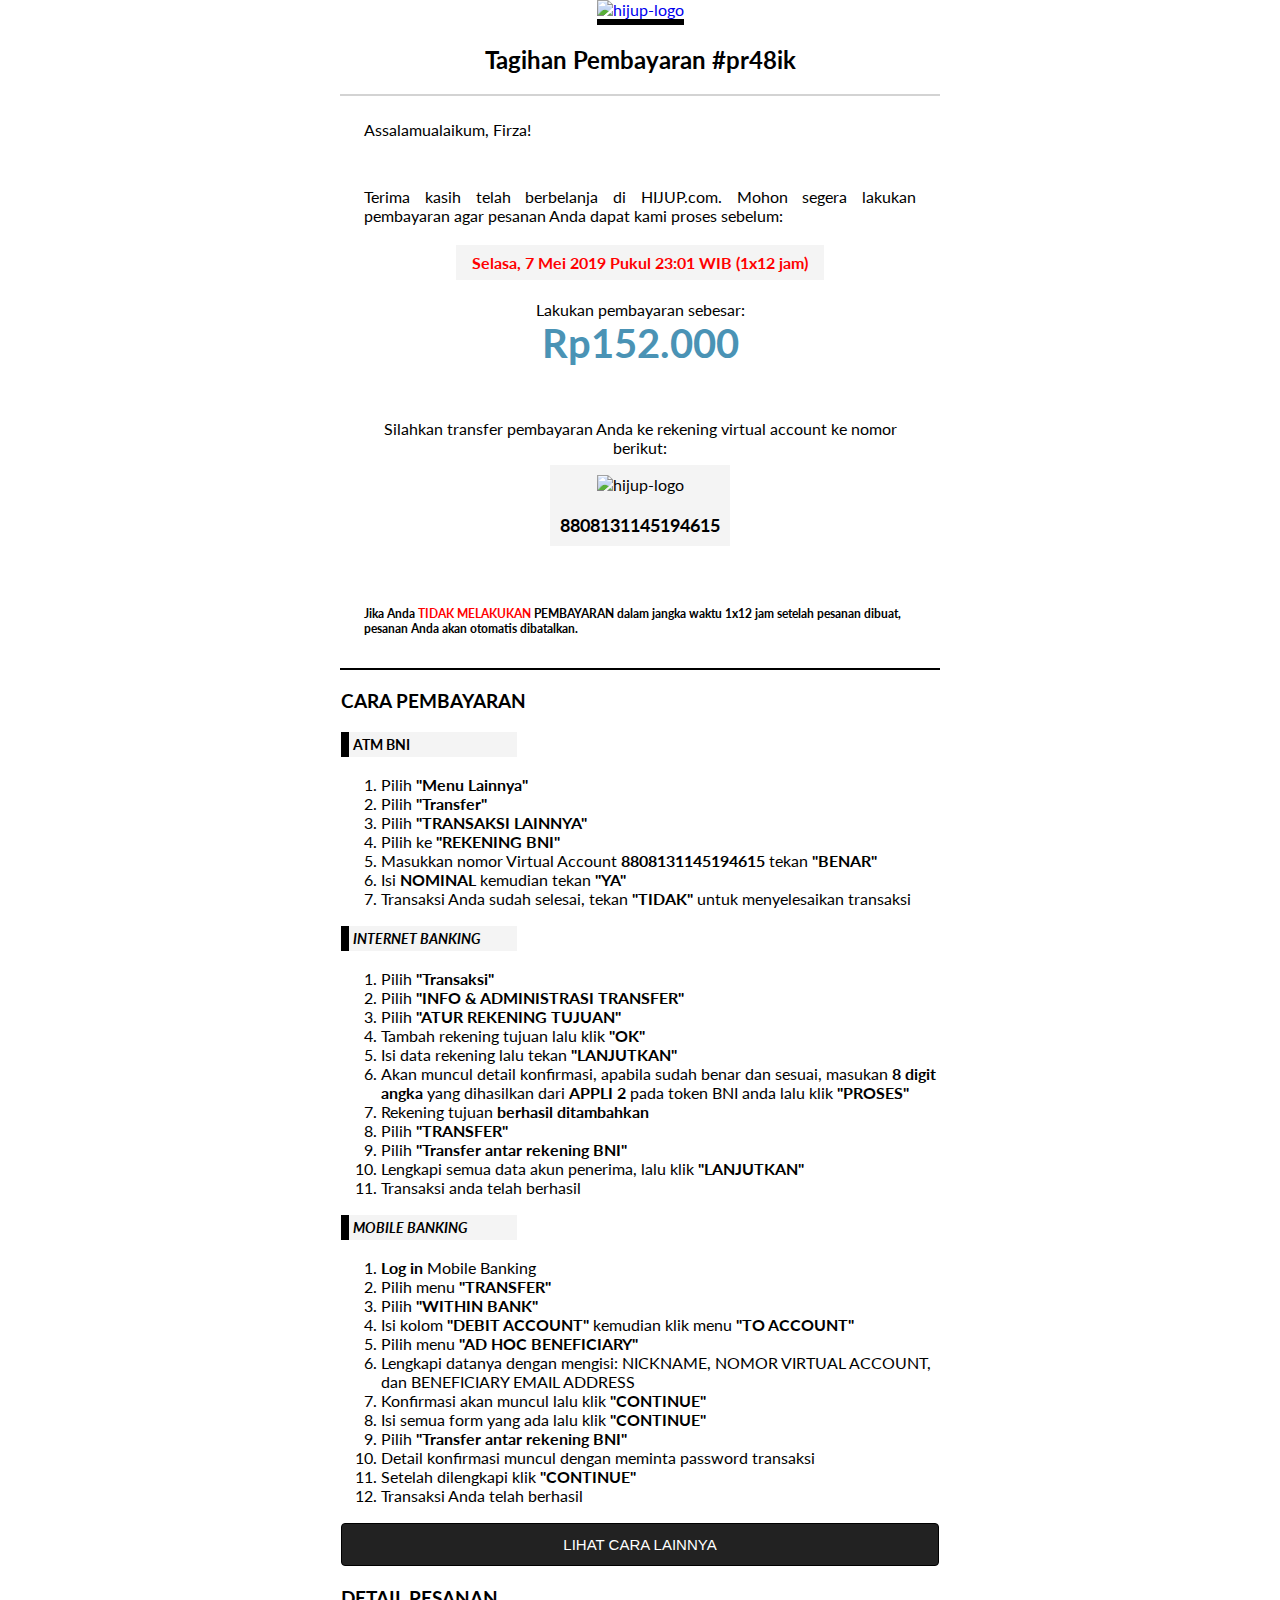
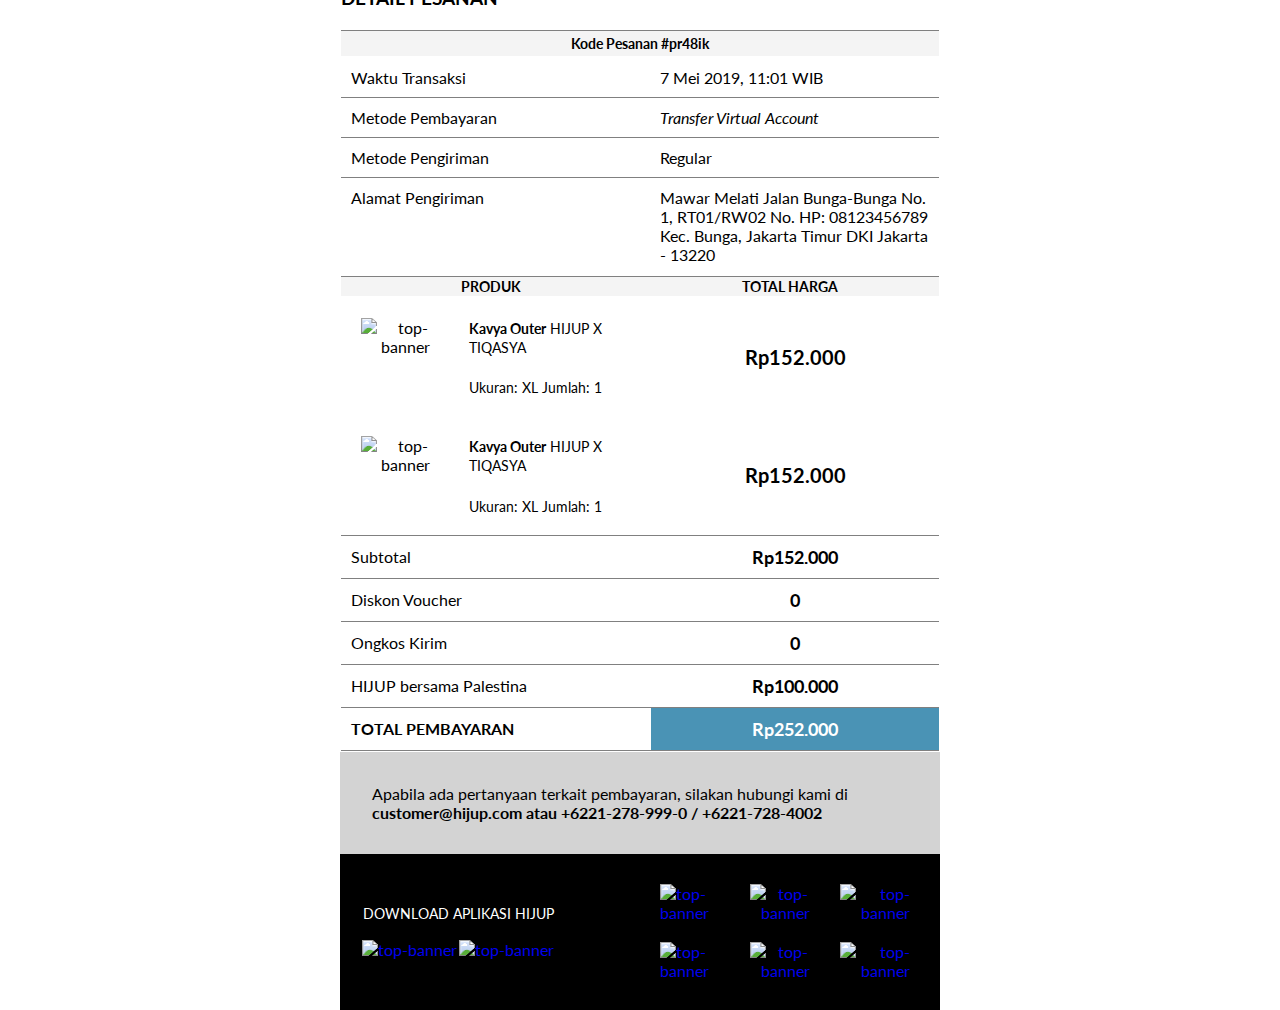
==== commit f856e6dc: "fix typo and wrong messages" ====
--- a/new_bank_transfer/bni-va-email.html
+++ b/new_bank_transfer/bni-va-email.html
@@ -215,7 +215,7 @@
 				<td>Assalamualaikum, Firza!</td>
 			</tr>
 			<tr>
-				<td style="text-align: justify;">Terima kasih telah berbelanja di HIJUP.com. Mohon segera lakukan pembayar agar pesanan Anda dapat kami proses sebelum:</td>
+				<td style="text-align: justify;">Terima kasih telah berbelanja di HIJUP.com. Mohon segera lakukan pembayaran agar pesanan Anda dapat kami proses sebelum:</td>
 			</tr>
 			<tr>
 				<td style="text-align: center; color: red; font-weight: bold; padding: 4px 8px;">
@@ -387,7 +387,7 @@
 					<div>
 						<table style="width: 100%; text-align: center;">
 							<tr>
-								<td style="background-color: #f4f4f4; font-size: 14px; font-weight: bold; padding: 4px 4px; border-top: 1px solid gray;">Transfer dilakukan melalui rekening atas nama PT. HIJUP.com berikut ini</td>
+								<td style="background-color: #f4f4f4; font-size: 14px; font-weight: bold; padding: 4px 4px; border-top: 1px solid gray;">Kode Pesanan #pr48ik</td>
 							</tr>
 						</table>
 					</div>
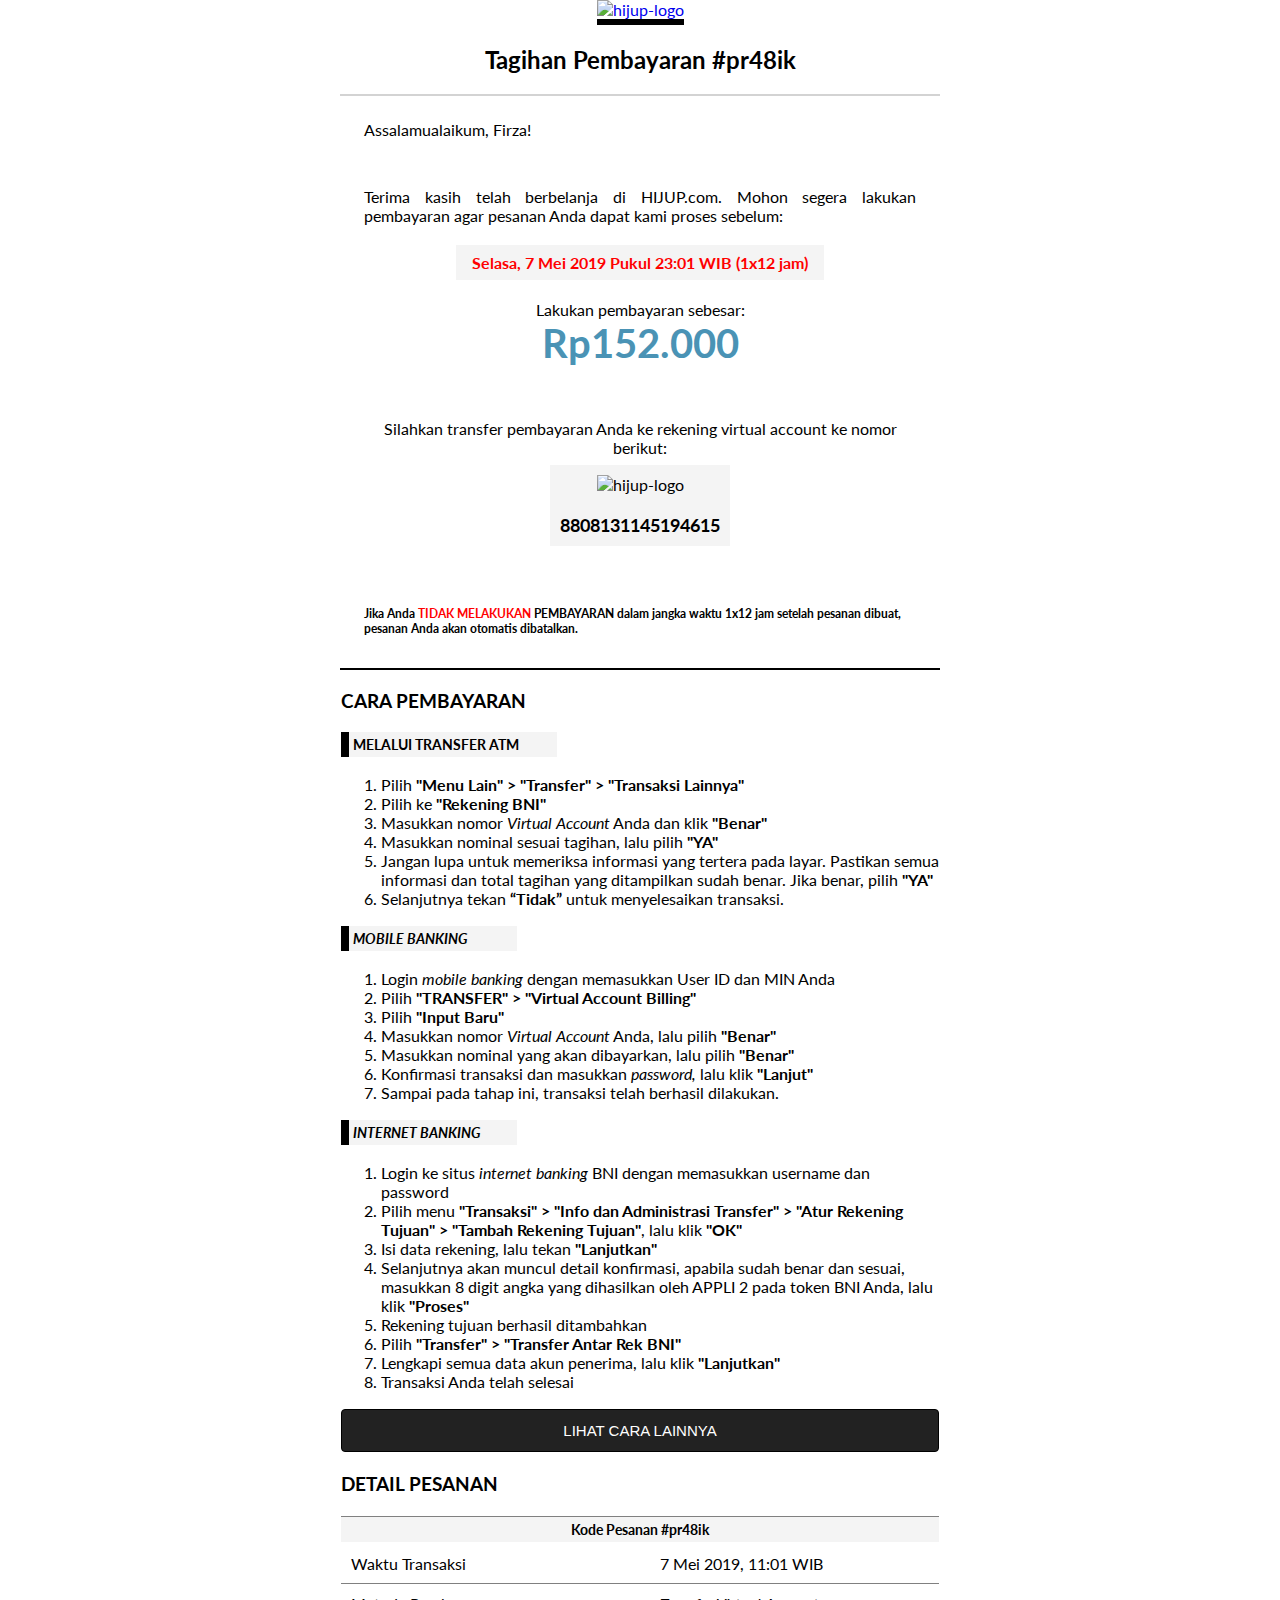
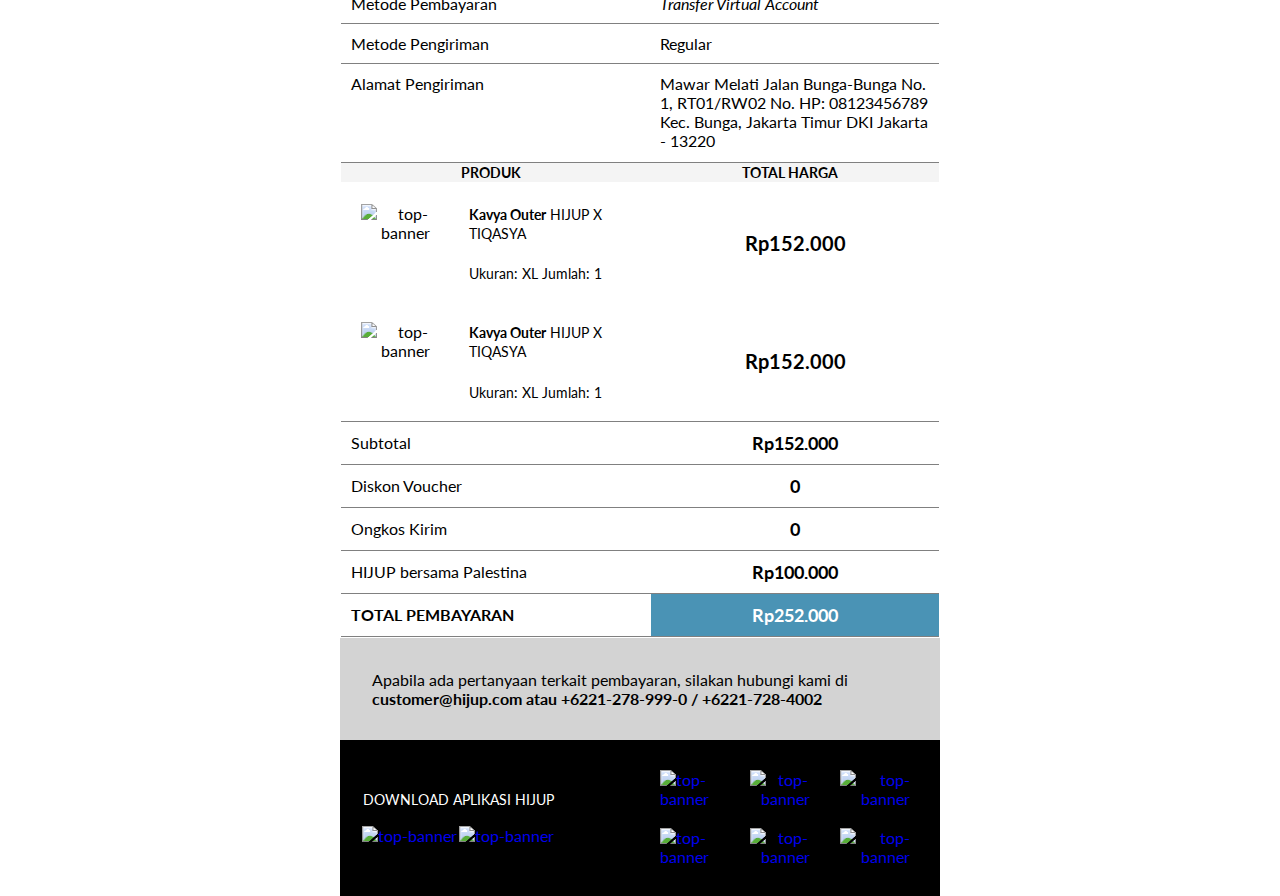
==== commit 9ce54213: "fix BNI VA transfer guides" ====
--- a/new_bank_transfer/bni-va-email.html
+++ b/new_bank_transfer/bni-va-email.html
@@ -275,14 +275,14 @@
           <h3>CARA PEMBAYARAN</h3>
         </td>
       </tr>
-      <!-- BNI ATM -->
+      <!-- TRANSFER ATM : START -->
       <tr>
         <td>
           <div>
             <table align="left">
               <tr>
                 <td style="background-color: black; color: white; padding: 4px 4px;"></td>
-                <td width="160" style="background-color: #f4f4f4; font-size: 14px; font-weight: bold; padding: 4px 4px;">ATM BNI</td>
+                <td width="200" style="background-color: #f4f4f4; font-size: 14px; font-weight: bold; padding: 4px 4px;">MELALUI TRANSFER ATM</td>
               </tr>
             </table>
           </div>
@@ -291,17 +291,46 @@
       <tr>
         <td>
           <ol>
-            <li>Pilih <b>"Menu Lainnya"</b></li>
-            <li>Pilih <b>"Transfer"</b></li>
-            <li>Pilih <b>"TRANSAKSI LAINNYA"</b></li>
-            <li>Pilih ke <b>"REKENING BNI"</b></li>
-            <li>Masukkan nomor Virtual Account <b>8808131145194615</b> tekan <b>"BENAR"</b></li>
-            <li>Isi <b>NOMINAL</b> kemudian tekan <b>"YA"</b></li>
-            <li>Transaksi Anda sudah selesai, tekan <b>"TIDAK"</b> untuk menyelesaikan transaksi</li>
+            <li>Pilih <b>"Menu Lain" > "Transfer" > "Transaksi Lainnya"</b></li>
+            <li>Pilih ke <b>"Rekening BNI"</b></li>
+            <li>Masukkan nomor <i>Virtual Account</i> Anda dan klik <b>"Benar"</b></li>
+            <li>Masukkan nominal sesuai tagihan, lalu pilih <b>"YA"</b></li>
+            <li>Jangan lupa untuk memeriksa informasi yang tertera pada layar. Pastikan semua informasi dan total tagihan yang ditampilkan sudah benar. Jika benar, pilih <b>"YA"</b></li>
+            <li>Selanjutnya tekan <b>“Tidak”</b> untuk menyelesaikan transaksi.</li>
           </ol>
         </td>
-      </tr>
-      <!-- INTERNET BANKING -->
+			</tr>
+			<!-- TRANSFER ATM : END -->
+
+			<!-- MOBILE BANKING : START -->
+      <tr>
+        <td>
+          <div>
+            <table align="left">
+              <tr>
+                <td style="background-color: black; color: white; padding: 4px 4px;"></td>
+                <td width="160" style="background-color: #f4f4f4; font-size: 14px; font-weight: bold; padding: 4px 4px;"><i>MOBILE BANKING</i></td>
+              </tr>
+            </table>
+          </div>
+        </td>
+      </tr>
+      <tr>
+        <td>
+          <ol>
+            <li>Login <i>mobile banking</i> dengan memasukkan User ID dan MIN Anda</li>
+            <li>Pilih <b>"TRANSFER" > "Virtual Account Billing"</b></li>
+            <li>Pilih <b>"Input Baru"</b></li>
+            <li>Masukkan nomor <i>Virtual Account</i> Anda, lalu pilih <b>"Benar"</b></li>
+						<li>Masukkan nominal yang akan dibayarkan, lalu pilih <b>"Benar"</b></li>
+						<li>Konfirmasi transaksi dan masukkan <i>password,</i> lalu klik <b>"Lanjut"</b></li>
+						<li>Sampai pada tahap ini, transaksi telah berhasil dilakukan.</li>
+          </ol>
+        </td>
+			</tr>
+			<!-- MOBILE BANKING : END -->
+
+      <!-- INTERNET BANKING : START -->
       <tr>
         <td>
           <div>
@@ -317,51 +346,18 @@
       <tr>
         <td>
           <ol>
-            <li>Pilih <b>"Transaksi"</b></li>
-            <li>Pilih <b>"INFO & ADMINISTRASI TRANSFER"</b></li>
-            <li>Pilih <b>"ATUR REKENING TUJUAN"</b></li>
-            <li>Tambah rekening tujuan lalu klik <b>"OK"</b></li>
-            <li>Isi data rekening lalu tekan <b>"LANJUTKAN"</b></li>
-            <li>Akan muncul detail konfirmasi, apabila sudah benar dan sesuai, masukan <b>8 digit angka</b> yang dihasilkan dari <b>APPLI 2</b> pada token BNI anda lalu klik <b>"PROSES"</b></li>
-            <li>Rekening tujuan <b>berhasil ditambahkan</b></li>
-            <li>Pilih <b>"TRANSFER"</b></li>
-            <li>Pilih <b>"Transfer antar rekening BNI"</b></li>
-            <li>Lengkapi semua data akun penerima, lalu klik <b>"LANJUTKAN"</b></li>
-            <li>Transaksi anda telah berhasil</li>
+						<li>Login ke situs <i>internet banking</i> BNI dengan memasukkan username dan password</li>
+						<li>Pilih menu <b>"Transaksi" > "Info dan Administrasi Transfer" > "Atur Rekening Tujuan" > "Tambah Rekening Tujuan"</b>, lalu klik <b>"OK"</b></li>
+						<li>Isi data rekening, lalu tekan <b>"Lanjutkan"</b></li>
+						<li>Selanjutnya akan muncul detail konfirmasi, apabila sudah benar dan sesuai, masukkan 8 digit angka yang dihasilkan oleh APPLI 2 pada token BNI Anda, lalu klik <b>"Proses"</b></li>
+						<li>Rekening tujuan berhasil ditambahkan</li>
+						<li>Pilih <b>"Transfer" > "Transfer Antar Rek BNI"</b></li>
+						<li>Lengkapi semua data akun penerima, lalu klik <b>"Lanjutkan"</b></li>
+						<li>Transaksi Anda telah selesai</li>
           </ol>
         </td>
       </tr>
-      <!-- INTERNET BANKING -->
-      <tr>
-        <td>
-          <div>
-            <table align="left">
-              <tr>
-                <td style="background-color: black; color: white; padding: 4px 4px;"></td>
-                <td width="160" style="background-color: #f4f4f4; font-size: 14px; font-weight: bold; padding: 4px 4px;"><i>MOBILE BANKING</i></td>
-              </tr>
-            </table>
-          </div>
-        </td>
-      </tr>
-      <tr>
-        <td>
-          <ol>
-            <li><b>Log in</b> Mobile Banking</li>
-            <li>Pilih menu <b>"TRANSFER"</b></li>
-            <li>Pilih <b>"WITHIN BANK"</b></li>
-            <li>Isi kolom <b>"DEBIT ACCOUNT"</b> kemudian klik menu <b>"TO ACCOUNT"</b></li>
-            <li>Pilih menu <b>"AD HOC BENEFICIARY"</b></li>
-            <li>Lengkapi datanya dengan mengisi: NICKNAME, NOMOR VIRTUAL ACCOUNT, dan BENEFICIARY EMAIL ADDRESS</li>
-            <li>Konfirmasi akan muncul lalu klik <b>"CONTINUE"</b></li>
-            <li>Isi semua form yang ada lalu klik <b>"CONTINUE"</b></li>
-            <li>Pilih <b>"Transfer antar rekening BNI"</b></li>
-            <li>Detail konfirmasi muncul dengan meminta password transaksi</li>
-            <li>Setelah dilengkapi klik <b>"CONTINUE"</b></li>
-            <li>Transaksi Anda telah berhasil</li>
-          </ol>
-        </td>
-      </tr>
+			<!-- INTERNET BANKING : END -->
       <tr>
         <td style="text-align: center;">
           <a class="button-td button-td-primary" href="#" style="background: #222222; border: 1px solid #000000; font-family: sans-serif; font-size: 15px; line-height: 15px; text-decoration: none; padding: 13px 17px; color: #ffffff; display: block; border-radius: 4px;">
